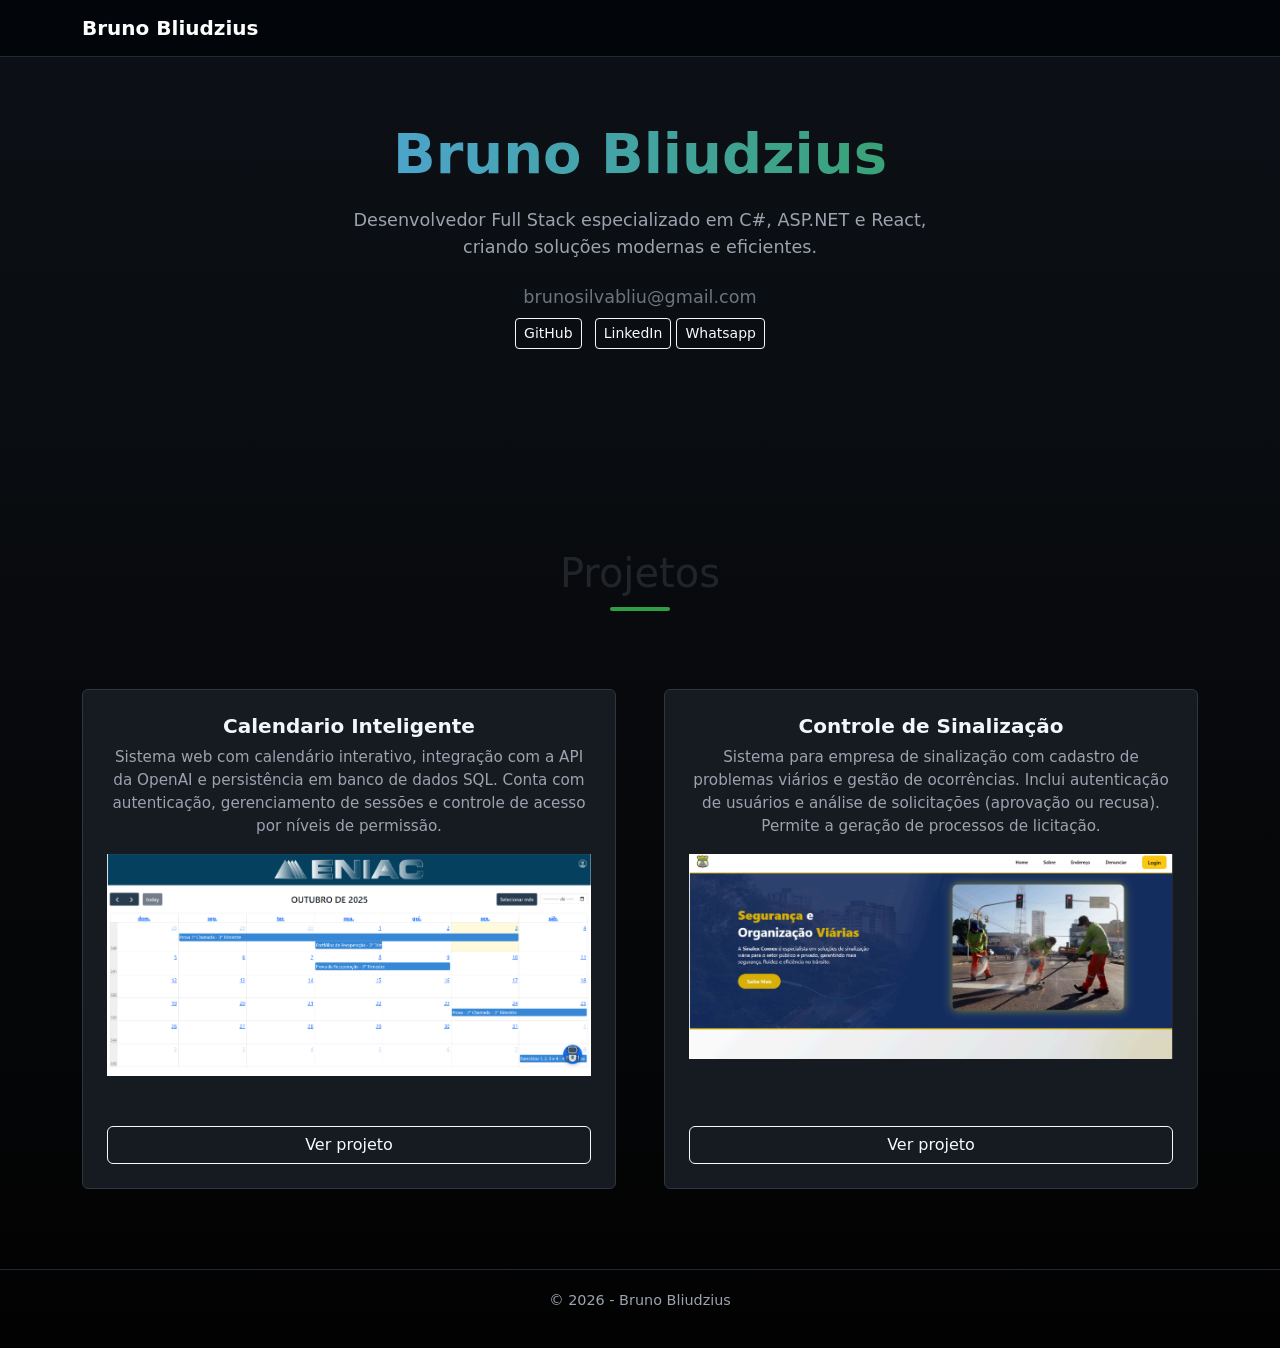
==== index.html @ c86c0859 "commit pagina proj 1" ====
<!doctype html>
<html lang="pt-BR">
  <head>
    <meta charset="UTF-8" />
    <link href="Imagens/galaxy.png" rel="icon" />
    <meta name="viewport" content="width=device-width, initial-scale=1.0" />
    <title>Portfólio</title>

    <link href="/index.css" rel="stylesheet" />

    <!-- Bootstrap -->
    <link
      href="https://cdn.jsdelivr.net/npm/bootstrap@5.3.3/dist/css/bootstrap.min.css"
      rel="stylesheet"
    />

    <!-- Google Font -->
    <link
      href="https://fonts.googleapis.com/css2?family=Inter:wght@300;400;600&display=swap"
      rel="stylesheet"
    />
  </head>

  <body>
    <!-- Navbar -->
    <nav class="navbar navbar-expand-lg navbar-dark fixed-top">
      <div class="container">
        <a class="navbar-brand fw-bold" href="#">Bruno Bliudzius</a>
        <button
          class="navbar-toggler"
          data-bs-toggle="collapse"
          data-bs-target="#menu"
        >
          <span class="navbar-toggler-icon"></span>
        </button>
      </div>
    </nav>

    <!-- Hero -->
    <section class="hero">
      <div class="container text-center">
        <h1 class="mb-3">Bruno Bliudzius</h1>

        <p class="lead">
          Desenvolvedor Full Stack especializado em C#, ASP.NET e React, criando
          soluções modernas e eficientes.
        </p>

        <!-- Contato -->
        <div class="mt-4">
          <p class="mb-2 text-secondary">brunosilvabliu@gmail.com</p>

          <a
            href="https://github.com/BrunoBliudzius"
            target="_blank"
            class="btn btn-outline-light btn-sm me-2"
          >
            GitHub
          </a>

          <a
            href="https://www.linkedin.com/in/bruno-bliudzius-04224321a/"
            target="_blank"
            class="btn btn-outline-light btn-sm"
          >
            LinkedIn
          </a>

          <a
            href="https://wa.me/5511967099384"
            target="_blank"
            class="btn btn-outline-light btn-sm"
          >
            Whatsapp
          </a>
        </div>
      </div>
    </section>

    <!-- Projetos -->
    <section class="section">
      <div class="container text-center">
        <h1>Projetos</h1>
        <div class="divider"></div>

        <div class="row g-5 mt-4">
          <div class="col-12 col-md-6">
            <div class="card p-4 w-100 h-100 d-flex flex-column">
              <h5>Calendario Inteligente</h5>
              <p>
                Sistema web com calendário interativo, integração com a API da
                OpenAI e persistência em banco de dados SQL. Conta com
                autenticação, gerenciamento de sessões e controle de acesso por
                níveis de permissão.
              </p>
              <img src="/Imagens/Calendario_Template.png" />
              <a
                href="/Calendario/index.html"
                class="btn btn-outline-light mt-auto"
                >Ver projeto</a
              >
            </div>
          </div>

          <div class="col-12 col-md-6">
            <div class="card p-4 w-100 h-100 d-flex flex-column">
              <h5>Controle de Sinalização</h5>
              <p>
                Sistema para empresa de sinalização com cadastro de problemas
                viários e gestão de ocorrências. Inclui autenticação de usuários
                e análise de solicitações (aprovação ou recusa). Permite a
                geração de processos de licitação.
              </p>
              <img src="/Imagens/Sinallex_Template.png" />
              <a
                href="/Sinallex/index.html"
                class="btn btn-outline-light mt-auto"
                >Ver projeto</a
              >
            </div>
          </div>
        </div>
      </div>
    </section>

    <!-- Footer -->
    <footer>
      <p>© 2026 - Bruno Bliudzius</p>
    </footer>

    <!-- Bootstrap JS -->
    <script src="https://cdn.jsdelivr.net/npm/bootstrap@5.3.3/dist/js/bootstrap.bundle.min.js"></script>
  </body>
</html>
---- index.css ----
body {
  background: linear-gradient(180deg, #0d1117 0%, #020202 100%);
  color: #e6edf3;
  font-family: "Inter", sans-serif;
}

/* Navbar */
.navbar {
  background: rgba(1, 4, 9, 0.8);
  backdrop-filter: blur(10px);
  border-bottom: 1px solid #1f2937;
}

.nav-link {
  color: #9ca3af !important;
  transition: 0.3s;
}

.nav-link:hover {
  color: #ffffff !important;
}

/* Hero */
.hero {
  padding: 120px 0;
  text-align: center;
}

.hero h1 {
  font-size: 3.5rem;
  font-weight: 600;
  background: linear-gradient(90deg, #58a6ff, #2ea043);
  -webkit-background-clip: text;
  -webkit-text-fill-color: transparent;
}

.hero p {
  color: #9ca3af;
  max-width: 600px;
  margin: 20px auto;
  font-size: 1.1rem;
}

.btn-main {
  background: linear-gradient(90deg, #238636, #2ea043);
  border: none;
  padding: 10px 25px;
  border-radius: 8px;
  transition: 0.3s;
}

.btn-main:hover {
  transform: translateY(-2px);
  opacity: 0.9;
}

/* Section */
.section {
  padding: 80px 0;
}

/* Cards */
.card {
  background: #161b22 !important;
  border: 1px solid #30363d !important;
  border-radius: 16px;
  transition: 0.3s;
  min-height: 500px;
}

.card:hover {
  transform: translateY(-8px);
  border-color: #58a6ff;
}

.card p {
  color: #9ca3af;
  font-size: 0.95rem;
}

/* Divider */
.divider {
  width: 60px;
  height: 4px;
  background: #2ea043;
  margin: 10px auto 30px;
  border-radius: 10px;
}

/* Footer */
footer {
  border-top: 1px solid #1f2937;
  padding: 20px 0;
  text-align: center;
  color: #9ca3af;
  font-size: 0.9rem;
}

.card h5 {
  color: #f0f6fc;
  font-weight: 600;
}
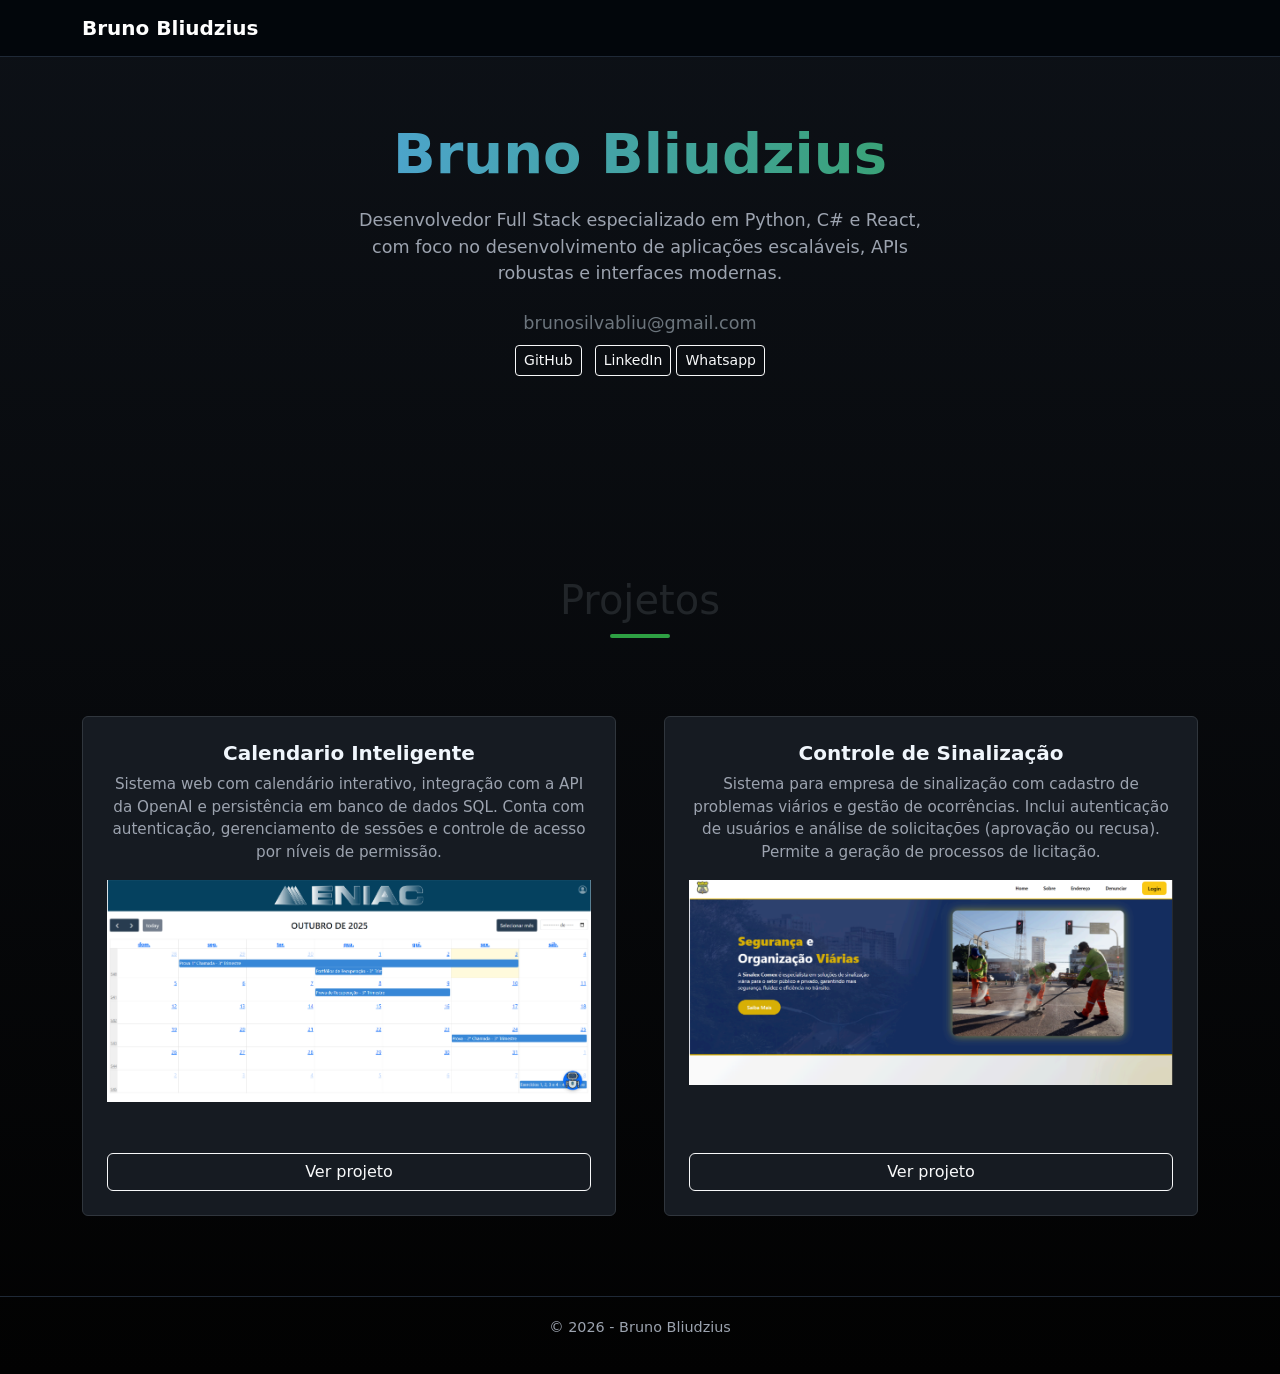
==== commit 8045aee0: "commit pagina proj 2" ====
--- a/index.html
+++ b/index.html
@@ -42,8 +42,9 @@
         <h1 class="mb-3">Bruno Bliudzius</h1>
 
         <p class="lead">
-          Desenvolvedor Full Stack especializado em C#, ASP.NET e React, criando
-          soluções modernas e eficientes.
+          Desenvolvedor Full Stack especializado em Python, C# e React, com foco
+          no desenvolvimento de aplicações escaláveis, APIs robustas e
+          interfaces modernas.
         </p>
 
         <!-- Contato -->
@@ -113,7 +114,7 @@
               </p>
               <img src="/Imagens/Sinallex_Template.png" />
               <a
-                href="/Sinallex/index.html"
+                href="/Sinalização/index.html"
                 class="btn btn-outline-light mt-auto"
                 >Ver projeto</a
               >
